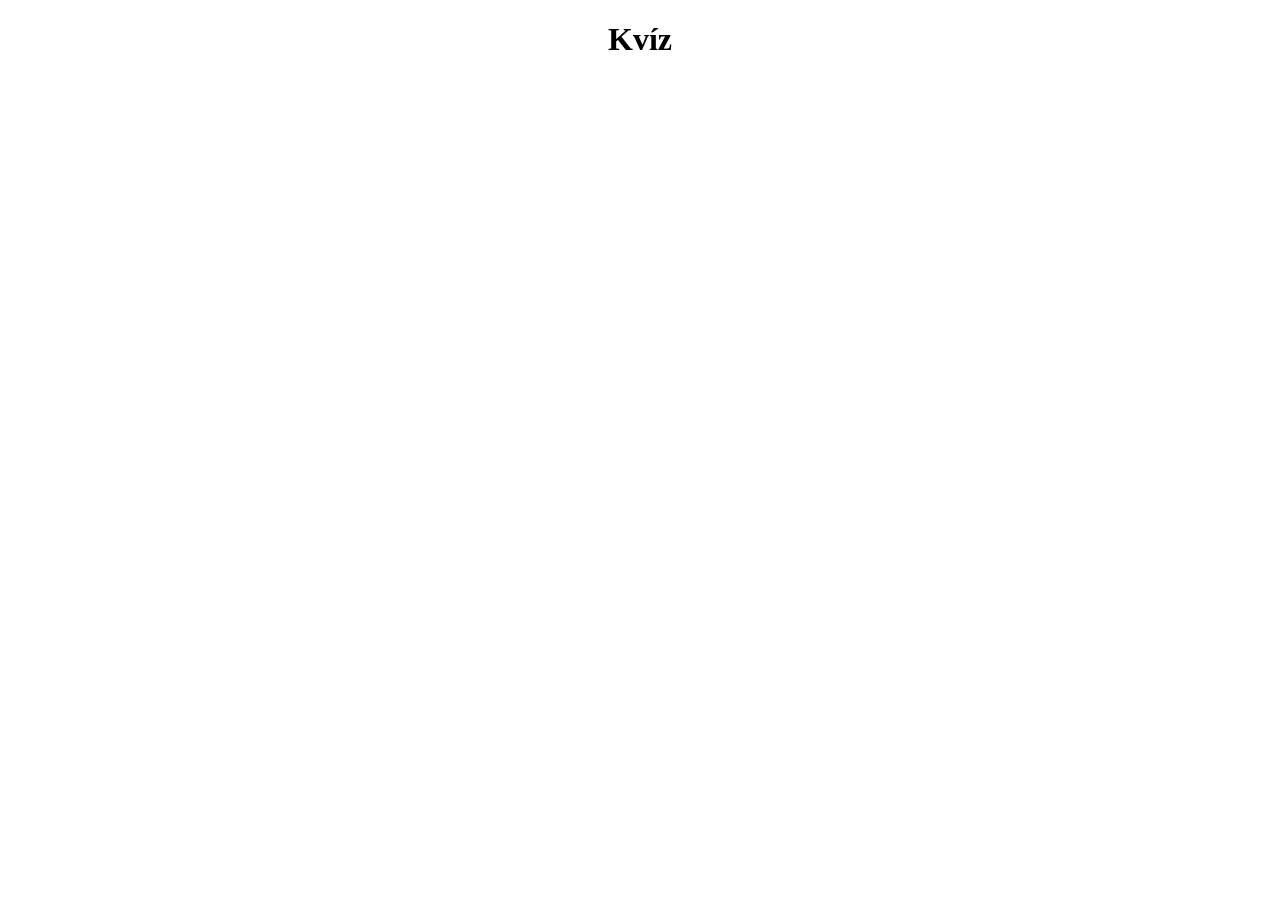
==== index.html @ 6a438671 "index" ====
<!DOCTYPE html>
<html lang="hu">
<head>
    <meta charset="UTF-8">
    <meta name="viewport" content="width=device-width, initial-scale=1.0">
    <link rel="stylesheet" href="index.css">
    <title>Kvíz</title>
</head>
<body>

    <h1>Kvíz</h1>
    


    <script src="kviz.js"></script>
</body>
</html>
---- index.css ----
h1{
    text-align: center;
    
}
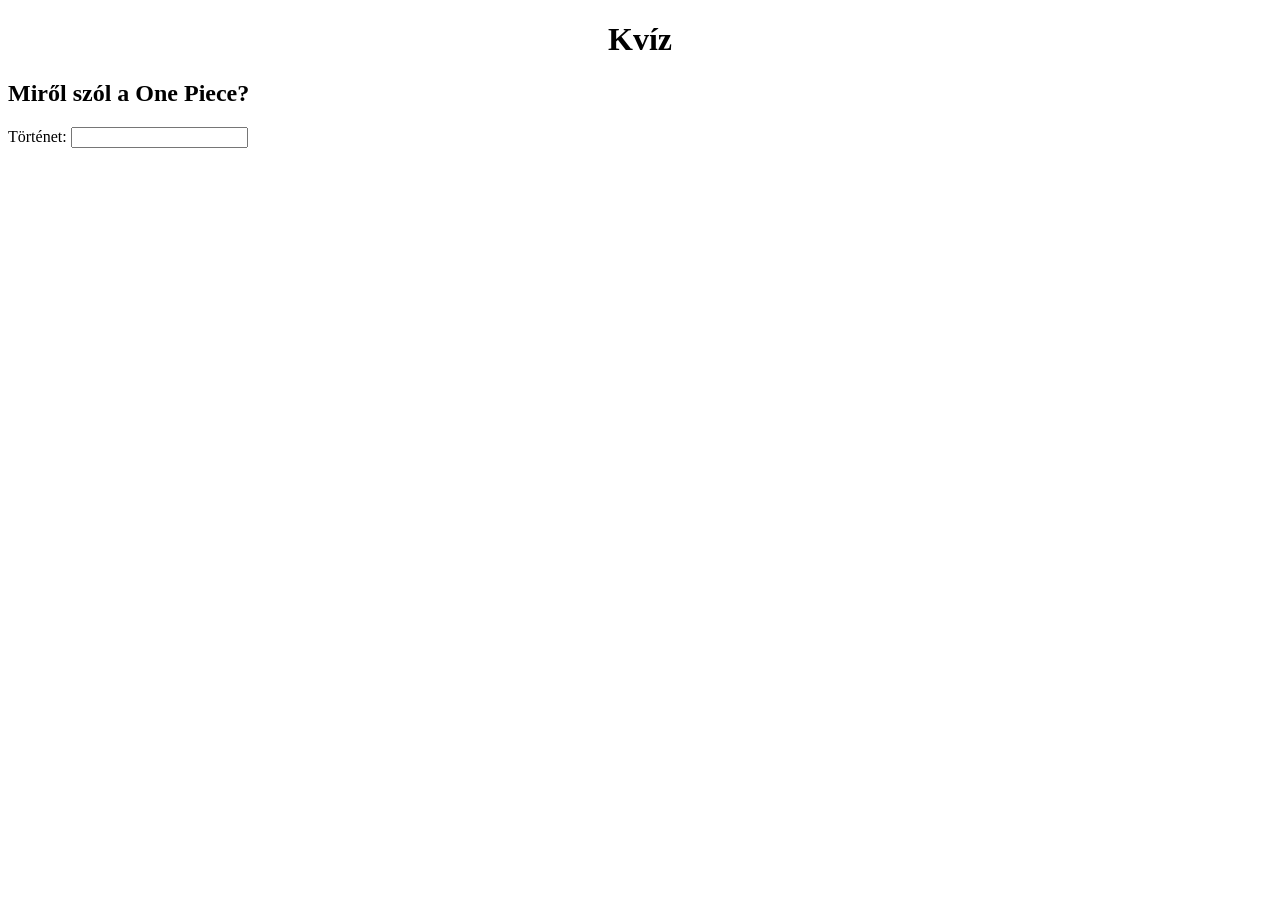
==== commit 56bb040d: "Update index.html" ====
--- a/index.html
+++ b/index.html
@@ -10,7 +10,12 @@
 
     <h1>Kvíz</h1>
     
+    <h2>Miről szól a One Piece?</h2>
+    <label for="tortenet">Történet: </label>
+    <input type="text" id="tortenet" name="tortenet">
 
+
+    <h2></h2>
 
     <script src="kviz.js"></script>
 </body>
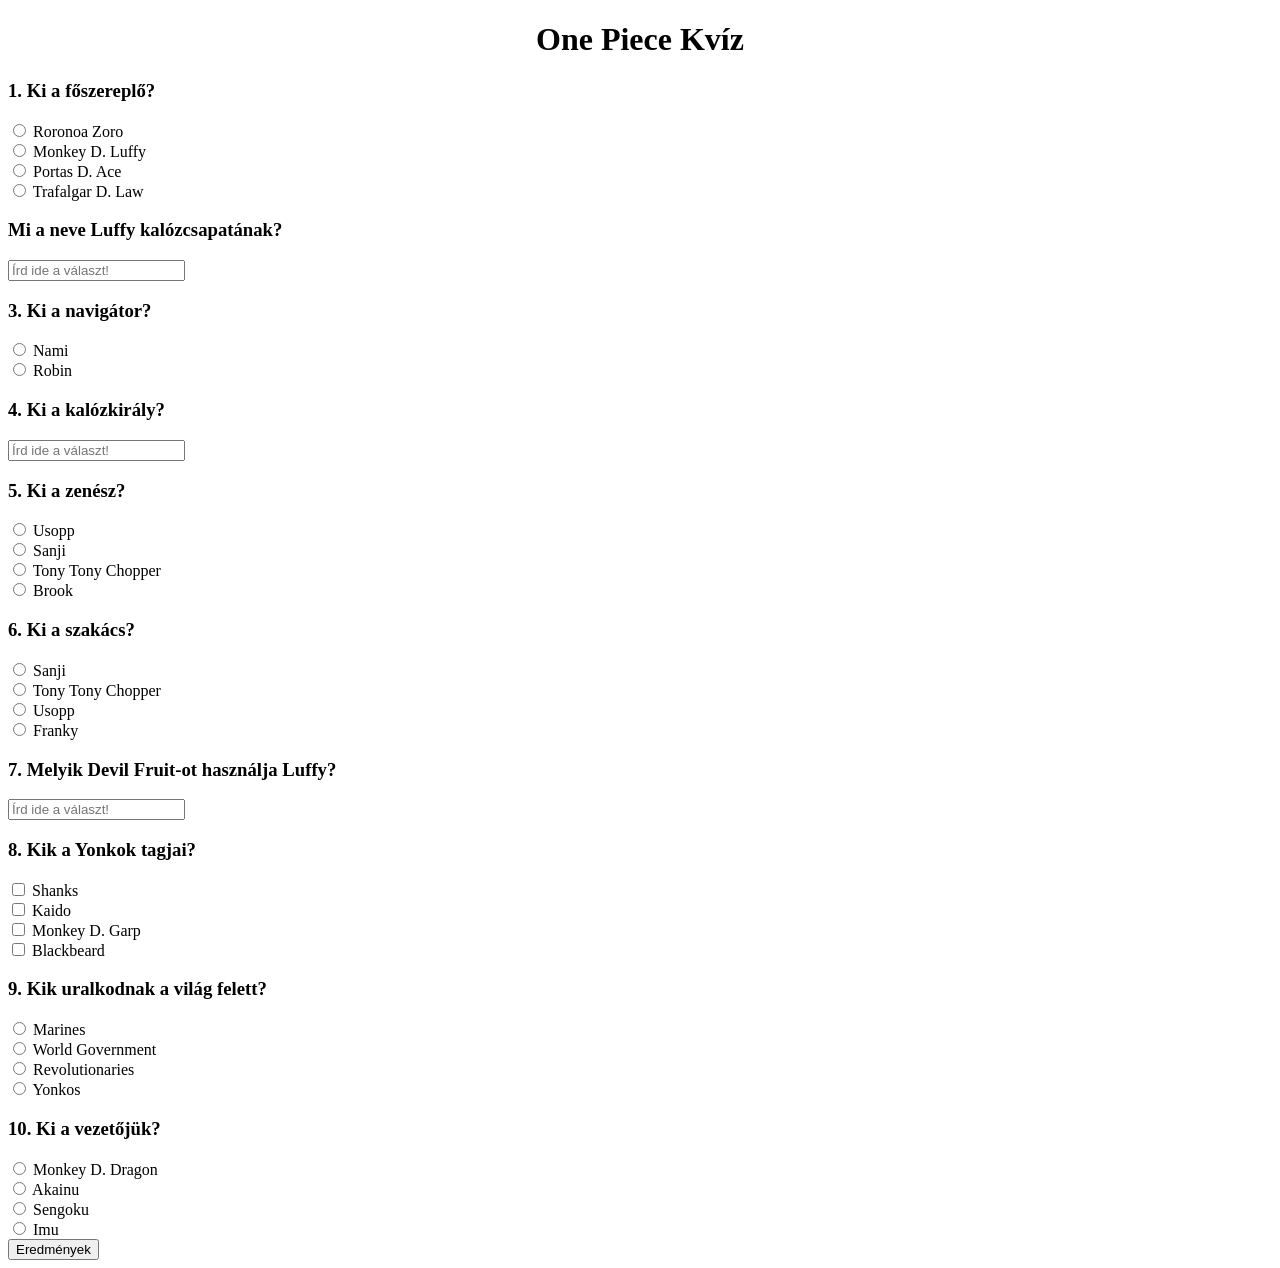
==== commit 274aabb5: "i" ====
--- a/index.html
+++ b/index.html
@@ -4,18 +4,74 @@
     <meta charset="UTF-8">
     <meta name="viewport" content="width=device-width, initial-scale=1.0">
     <link rel="stylesheet" href="index.css">
-    <title>Kvíz</title>
+    <title>One Piece Kvíz</title>
 </head>
 <body>
 
-    <h1>Kvíz</h1>
+    <h1>One Piece Kvíz</h1>
+
+    <form id="quizform">
     
-    <h2>Miről szól a One Piece?</h2>
-    <label for="tortenet">Történet: </label>
-    <input type="text" id="tortenet" name="tortenet">
+    <h3>1. Ki a főszereplő?</h3>
+    <input type="radio" name="elso" value="zoro"> Roronoa Zoro <br>
+    <input type="radio" name="elso" value="luffy"> Monkey D. Luffy <br>
+    <input type="radio" name="elso" value="ace"> Portas D. Ace <br>
+    <input type="radio" name="elso" value="law"> Trafalgar D. Law <br>
+    <div id="visszajelzes1"></div>
 
+    <h3>Mi a neve Luffy kalózcsapatának?</h3>
+    <input type="text" id="kalozcsapat" name="masodik" placeholder="Írd ide a választ!">
+    <div id="visszajelzes2"></div>
 
-    <h2></h2>
+    <h3>3. Ki a navigátor?</h3>
+    <input type="radio" name="q3" value="nami"> Nami<br>
+    <input type="radio" name="q3" value="robin"> Robin<br>
+    <div id="visszajelzes3"></div>
+
+    <h3>4. Ki a kalózkirály?</h3>
+    <input type="text" id="kalozkiraly" name="negyedik" placeholder="Írd ide a választ!">
+    <div id="visszajelzes4"></div>
+
+    <h3>5. Ki a zenész?</h3>
+    <input type="radio" name="ötödik" value="usopp"> Usopp <br>
+    <input type="radio" name="ötödik" value="sanji"> Sanji <br>
+    <input type="radio" name="ötödik" value="chopper"> Tony Tony Chopper <br>
+    <input type="radio" name="ötödik" value="brook"> Brook <br>
+    <div id="visszajelzes5"></div>
+
+    <h3>6. Ki a szakács?</h3>
+    <input type="radio" name="hatodik" value="sanji"> Sanji <br>
+    <input type="radio" name="hatodik" value="chopper"> Tony Tony Chopper <br>
+    <input type="radio" name="hatodik" value="usopp"> Usopp <br>
+    <input type="radio" name="hatodik" value="franky"> Franky <br>
+    <div id="visszajelzes6"></div>
+
+    <h3>7. Melyik Devil Fruit-ot használja Luffy?</h3>
+    <input type="text" id="devilfruit" name="hetedik" placeholder="Írd ide a választ!">
+    <div id="visszajelzes7"></div>
+
+    <h3>8. Kik a Yonkok tagjai?</h3>
+    <input type="checkbox" name="nyolcadik" value="shanks"> Shanks <br>
+    <input type="checkbox" name="nyolcadik" value="kaido"> Kaido <br>
+    <input type="checkbox" name="nyolcadik" value="garp"> Monkey D. Garp <br>
+    <input type="checkbox" name="nyolcadik" value="blackbeard"> Blackbeard <br>
+    <div id="visszajelzes8"></div>
+
+    <h3>9. Kik uralkodnak a világ felett?</h3>
+    <input type="radio" name="kilencedik" value="marines"> Marines <br>
+    <input type="radio" name="kilencedik" value="worldgovernment"> World Government <br>
+    <input type="radio" name="kilencedik" value="revolutionaries"> Revolutionaries <br>
+    <input type="radio" name="kilencedik" value="yonko"> Yonkos <br>
+    <div id="visszajelzes9"></div>
+
+    <h3>10. Ki a vezetőjük?</h3>
+    <input type="radio" name="tizedik" value="dragon"> Monkey D. Dragon <br>
+    <input type="radio" name="tizedik" value="akainu"> Akainu <br>
+    <input type="radio" name="tizedik" value="sengoku"> Sengoku <br>
+    <input type="radio" name="tizedik" value="imu"> Imu <br>
+    <div id="visszajelzes10"></div>
+
+    <button type="button" onclick="checkQuiz()">Eredmények</button>
 
     <script src="kviz.js"></script>
 </body>
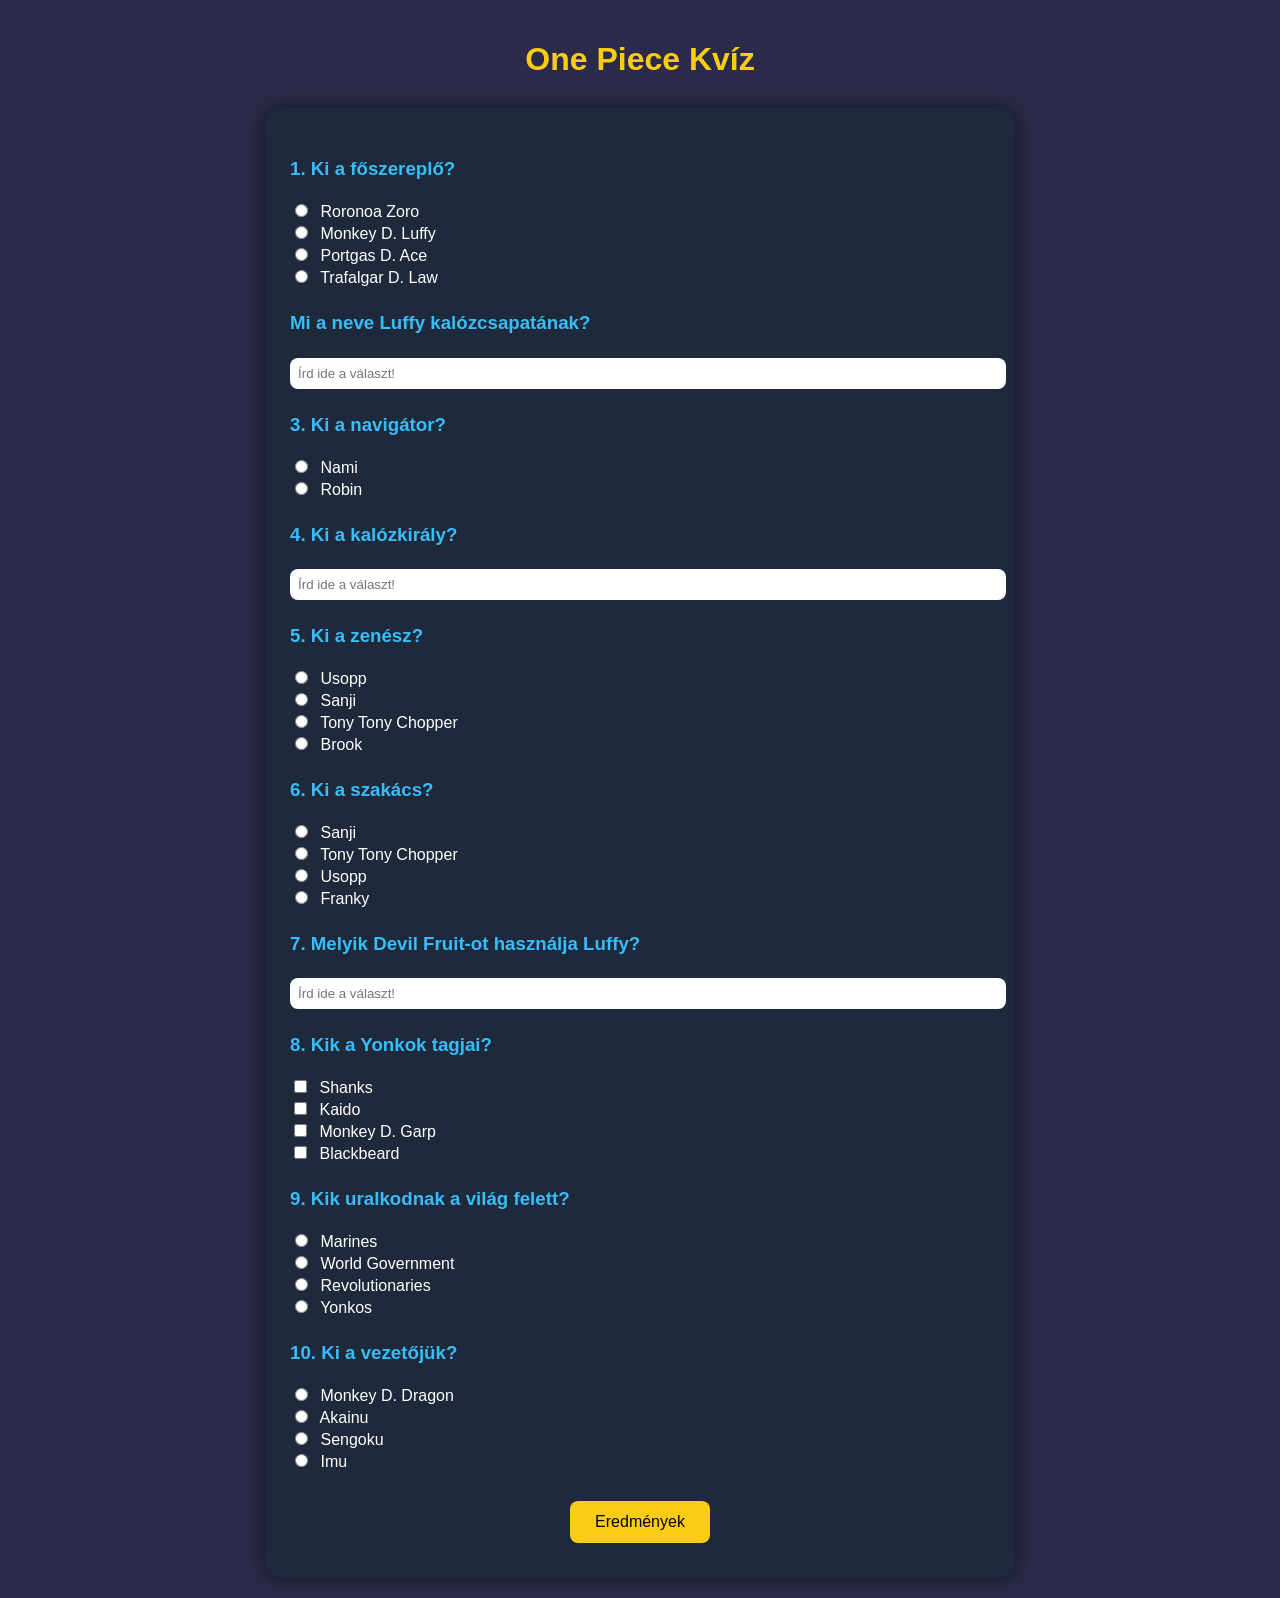
==== commit 302c5cb9: "i" ====
--- a/index.html
+++ b/index.html
@@ -13,10 +13,14 @@
     <form id="quizform">
     
     <h3>1. Ki a főszereplő?</h3>
-    <input type="radio" name="elso" value="zoro"> Roronoa Zoro <br>
-    <input type="radio" name="elso" value="luffy"> Monkey D. Luffy <br>
-    <input type="radio" name="elso" value="ace"> Portas D. Ace <br>
-    <input type="radio" name="elso" value="law"> Trafalgar D. Law <br>
+    <input type="radio" id="zoro" name="elso" value="zoro">
+    <label for="zoro">Roronoa Zoro</label> <br>
+    <input type="radio"id="luffy" name="elso" value="luffy">
+    <label for="luffy">Monkey D. Luffy</label> <br>
+    <input type="radio" id="ace" name="elso" value="ace">
+    <label for="ace">Portgas D. Ace</label> <br>
+    <input type="radio" id="law" name="elso" value="law">
+    <label for="law">Trafalgar D. Law</label> <br>
     <div id="visszajelzes1"></div>
 
     <h3>Mi a neve Luffy kalózcsapatának?</h3>
@@ -24,8 +28,10 @@
     <div id="visszajelzes2"></div>
 
     <h3>3. Ki a navigátor?</h3>
-    <input type="radio" name="q3" value="nami"> Nami<br>
-    <input type="radio" name="q3" value="robin"> Robin<br>
+    <input type="radio" id="nami" name="q3" value="nami">
+    <label for="nami">Nami</label> <br>
+    <input type="radio" id="robin" name="q3" value="robin">
+    <label for="robin">Robin</label> <br>
     <div id="visszajelzes3"></div>
 
     <h3>4. Ki a kalózkirály?</h3>
@@ -33,17 +39,25 @@
     <div id="visszajelzes4"></div>
 
     <h3>5. Ki a zenész?</h3>
-    <input type="radio" name="ötödik" value="usopp"> Usopp <br>
-    <input type="radio" name="ötödik" value="sanji"> Sanji <br>
-    <input type="radio" name="ötödik" value="chopper"> Tony Tony Chopper <br>
-    <input type="radio" name="ötödik" value="brook"> Brook <br>
+    <input type="radio" id="usopp" name="ötödik" value="usopp">
+    <label for="usopp">Usopp</label> <br>
+    <input type="radio" id="sanji" name="ötödik" value="sanji">
+    <label for="sanji">Sanji</label> <br>
+    <input type="radio" id="chopper" name="ötödik" value="chopper">
+    <label for="chopper">Tony Tony Chopper</label> <br>
+    <input type="radio" id="brook" name="ötödik" value="brook">
+    <label for="brook">Brook</label> <br>
     <div id="visszajelzes5"></div>
 
     <h3>6. Ki a szakács?</h3>
-    <input type="radio" name="hatodik" value="sanji"> Sanji <br>
-    <input type="radio" name="hatodik" value="chopper"> Tony Tony Chopper <br>
-    <input type="radio" name="hatodik" value="usopp"> Usopp <br>
-    <input type="radio" name="hatodik" value="franky"> Franky <br>
+    <input type="radio" id="sanji2" name="hatodik" value="sanji">
+    <label for="sanji2">Sanji</label> <br>
+    <input type="radio" id="chopper2" name="hatodik" value="chopper">
+    <label for="chopper2">Tony Tony Chopper</label> <br>
+    <input type="radio" id="usopp2" name="hatodik" value="usopp">
+    <label for="usopp2">Usopp</label> <br>
+    <input type="radio" id="franky2" name="hatodik" value="franky">
+    <label for="franky2">Franky</label> <br>
     <div id="visszajelzes6"></div>
 
     <h3>7. Melyik Devil Fruit-ot használja Luffy?</h3>
@@ -51,24 +65,36 @@
     <div id="visszajelzes7"></div>
 
     <h3>8. Kik a Yonkok tagjai?</h3>
-    <input type="checkbox" name="nyolcadik" value="shanks"> Shanks <br>
-    <input type="checkbox" name="nyolcadik" value="kaido"> Kaido <br>
-    <input type="checkbox" name="nyolcadik" value="garp"> Monkey D. Garp <br>
-    <input type="checkbox" name="nyolcadik" value="blackbeard"> Blackbeard <br>
+    <input type="checkbox" id="shanks" name="nyolcadik" value="shanks">
+    <label for="shanks">Shanks</label> <br>
+    <input type="checkbox" id="kaido" name="nyolcadik" value="kaido">
+    <label for="kaido">Kaido</label> <br>
+    <input type="checkbox" id="garp" name="nyolcadik" value="garp">
+    <label for="garp">Monkey D. Garp</label> <br>
+    <input type="checkbox" id="blackbeard" name="nyolcadik" value="blackbeard">
+    <label for="blackbeard">Blackbeard</label> <br>
     <div id="visszajelzes8"></div>
 
     <h3>9. Kik uralkodnak a világ felett?</h3>
-    <input type="radio" name="kilencedik" value="marines"> Marines <br>
-    <input type="radio" name="kilencedik" value="worldgovernment"> World Government <br>
-    <input type="radio" name="kilencedik" value="revolutionaries"> Revolutionaries <br>
-    <input type="radio" name="kilencedik" value="yonko"> Yonkos <br>
+    <input type="radio" id="marines" name="kilencedik" value="marines">
+    <label for="marines">Marines</label> <br>
+    <input type="radio" id="worldgovernment" name="kilencedik" value="worldgovernment">
+    <label for="worldgovernment">World Government</label> <br>
+    <input type="radio" id="revolutionaries" name="kilencedik" value="revolutionaries">
+    <label for="revolutionaries">Revolutionaries</label> <br>
+    <input type="radio" id="yonko" name="kilencedik" value="yonko">
+    <label for="yonko">Yonkos</label> <br>
     <div id="visszajelzes9"></div>
 
     <h3>10. Ki a vezetőjük?</h3>
-    <input type="radio" name="tizedik" value="dragon"> Monkey D. Dragon <br>
-    <input type="radio" name="tizedik" value="akainu"> Akainu <br>
-    <input type="radio" name="tizedik" value="sengoku"> Sengoku <br>
-    <input type="radio" name="tizedik" value="imu"> Imu <br>
+    <input type="radio" id="dragon" name="tizedik" value="dragon">
+    <label for="dragon">Monkey D. Dragon</label> <br>
+    <input type="radio" id="akainu" name="tizedik" value="akainu">
+    <label for="akainu">Akainu</label> <br>
+    <input type="radio" id="sengoku" name="tizedik" value="sengoku">
+    <label for="sengoku">Sengoku</label> <br>
+    <input type="radio" id="imu" name="tizedik" value="imu">
+    <label for="imu">Imu</label> <br>
     <div id="visszajelzes10"></div>
 
     <button type="button" onclick="checkQuiz()">Eredmények</button>
--- a/index.css
+++ b/index.css
@@ -1,4 +1,76 @@
+body{
+    font-family: Arial, Sans-serif;
+    background:linear-gradient(135deg, 0f172a, #1e293b);
+    color: white;
+    margin: 0;
+    padding: 20px;
+    background-color: #2B2A4A;
+}
+
+
+
+
+
 h1{
     text-align: center;
-    
-}+    color: #facc15;
+    margin-bottom: 30px;
+}
+
+form{
+    max-width: 700px;
+    margin: auto;
+    background: #1e293b;
+    padding: 25px;
+    border-radius: 15px;
+    box-shadow: 0 0px 20px rgba(0,0,0,0.5);
+}
+
+h3{
+    color: #38bdf8;
+    margin-top: 25px;
+}
+
+input[type="text"]{
+    width: 100%;
+    padding: 8px;
+    margin-top: 5px;
+    border-radius: 8px;
+    border: none;
+    outline: none;
+}
+
+input[type="radio"], input[type="checkbox"]{
+    margin-right: 8px;
+    margin-top: 5px;
+}
+
+button{
+    display: block;
+    margin: 30px auto 10px;
+    padding: 12px 25px;
+    background-color: #facc15;
+    color: black;
+    border: none;
+    border-radius: 8px;
+    font-size: 16px;
+    cursor: pointer;
+    transition: 0.3s;
+}
+
+button:hover{
+    background-color: #fde047;
+    transform: scale(1.05);
+}
+
+[id^="visszajelzes"]{
+    margin-top: 5px;
+    font-weight: bold;
+}
+
+#eredmeny{
+    text-align: center;
+    font-size: 22px;
+    margin-top: 20px;
+    color: #4ade80;
+}
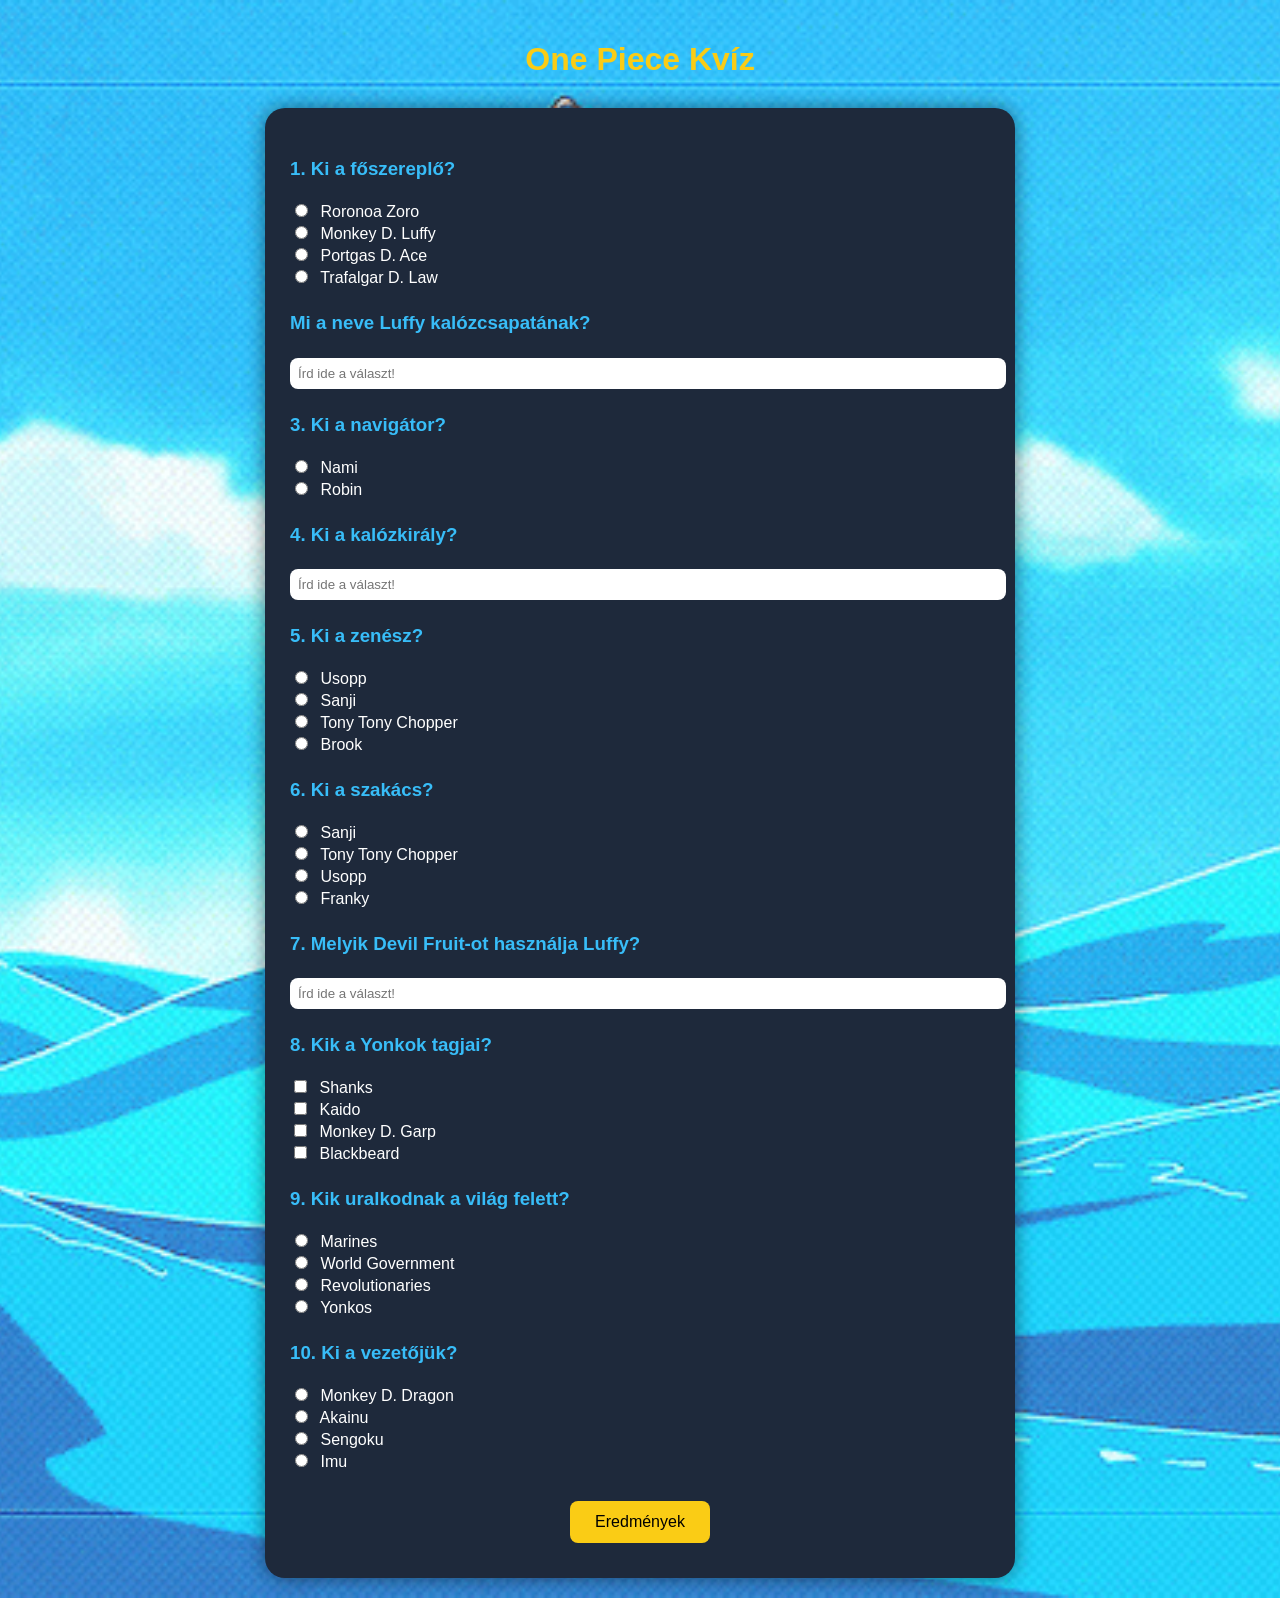
==== commit fa3a3104: "i" ====
--- a/index.html
+++ b/index.html
@@ -15,10 +15,13 @@
     <h3>1. Ki a főszereplő?</h3>
     <input type="radio" id="zoro" name="elso" value="zoro">
     <label for="zoro">Roronoa Zoro</label> <br>
+
     <input type="radio"id="luffy" name="elso" value="luffy">
     <label for="luffy">Monkey D. Luffy</label> <br>
+
     <input type="radio" id="ace" name="elso" value="ace">
     <label for="ace">Portgas D. Ace</label> <br>
+
     <input type="radio" id="law" name="elso" value="law">
     <label for="law">Trafalgar D. Law</label> <br>
     <div id="visszajelzes1"></div>
@@ -30,6 +33,7 @@
     <h3>3. Ki a navigátor?</h3>
     <input type="radio" id="nami" name="q3" value="nami">
     <label for="nami">Nami</label> <br>
+
     <input type="radio" id="robin" name="q3" value="robin">
     <label for="robin">Robin</label> <br>
     <div id="visszajelzes3"></div>
@@ -41,10 +45,13 @@
     <h3>5. Ki a zenész?</h3>
     <input type="radio" id="usopp" name="ötödik" value="usopp">
     <label for="usopp">Usopp</label> <br>
+
     <input type="radio" id="sanji" name="ötödik" value="sanji">
     <label for="sanji">Sanji</label> <br>
+    
     <input type="radio" id="chopper" name="ötödik" value="chopper">
     <label for="chopper">Tony Tony Chopper</label> <br>
+
     <input type="radio" id="brook" name="ötödik" value="brook">
     <label for="brook">Brook</label> <br>
     <div id="visszajelzes5"></div>
@@ -52,10 +59,13 @@
     <h3>6. Ki a szakács?</h3>
     <input type="radio" id="sanji2" name="hatodik" value="sanji">
     <label for="sanji2">Sanji</label> <br>
+
     <input type="radio" id="chopper2" name="hatodik" value="chopper">
     <label for="chopper2">Tony Tony Chopper</label> <br>
+
     <input type="radio" id="usopp2" name="hatodik" value="usopp">
     <label for="usopp2">Usopp</label> <br>
+
     <input type="radio" id="franky2" name="hatodik" value="franky">
     <label for="franky2">Franky</label> <br>
     <div id="visszajelzes6"></div>
@@ -67,10 +77,13 @@
     <h3>8. Kik a Yonkok tagjai?</h3>
     <input type="checkbox" id="shanks" name="nyolcadik" value="shanks">
     <label for="shanks">Shanks</label> <br>
+
     <input type="checkbox" id="kaido" name="nyolcadik" value="kaido">
     <label for="kaido">Kaido</label> <br>
+    
     <input type="checkbox" id="garp" name="nyolcadik" value="garp">
     <label for="garp">Monkey D. Garp</label> <br>
+
     <input type="checkbox" id="blackbeard" name="nyolcadik" value="blackbeard">
     <label for="blackbeard">Blackbeard</label> <br>
     <div id="visszajelzes8"></div>
@@ -78,10 +91,13 @@
     <h3>9. Kik uralkodnak a világ felett?</h3>
     <input type="radio" id="marines" name="kilencedik" value="marines">
     <label for="marines">Marines</label> <br>
+
     <input type="radio" id="worldgovernment" name="kilencedik" value="worldgovernment">
     <label for="worldgovernment">World Government</label> <br>
+
     <input type="radio" id="revolutionaries" name="kilencedik" value="revolutionaries">
     <label for="revolutionaries">Revolutionaries</label> <br>
+
     <input type="radio" id="yonko" name="kilencedik" value="yonko">
     <label for="yonko">Yonkos</label> <br>
     <div id="visszajelzes9"></div>
@@ -89,10 +105,13 @@
     <h3>10. Ki a vezetőjük?</h3>
     <input type="radio" id="dragon" name="tizedik" value="dragon">
     <label for="dragon">Monkey D. Dragon</label> <br>
+
     <input type="radio" id="akainu" name="tizedik" value="akainu">
     <label for="akainu">Akainu</label> <br>
+
     <input type="radio" id="sengoku" name="tizedik" value="sengoku">
     <label for="sengoku">Sengoku</label> <br>
+    
     <input type="radio" id="imu" name="tizedik" value="imu">
     <label for="imu">Imu</label> <br>
     <div id="visszajelzes10"></div>
--- a/index.css
+++ b/index.css
@@ -4,12 +4,11 @@
     color: white;
     margin: 0;
     padding: 20px;
-    background-color: #2B2A4A;
+    background-image: url(sunny.gif);
+    background-size: cover;
+    background-repeat: no-repeat;
+    background-position: center;
 }
-
-
-
-
 
 h1{
     text-align: center;
@@ -22,7 +21,7 @@
     margin: auto;
     background: #1e293b;
     padding: 25px;
-    border-radius: 15px;
+    border-radius: 20px;
     box-shadow: 0 0px 20px rgba(0,0,0,0.5);
 }
 
@@ -70,7 +69,7 @@
 
 #eredmeny{
     text-align: center;
-    font-size: 22px;
-    margin-top: 20px;
+    font-size: 30px;
+    margin-top: 25px;
     color: #4ade80;
 }
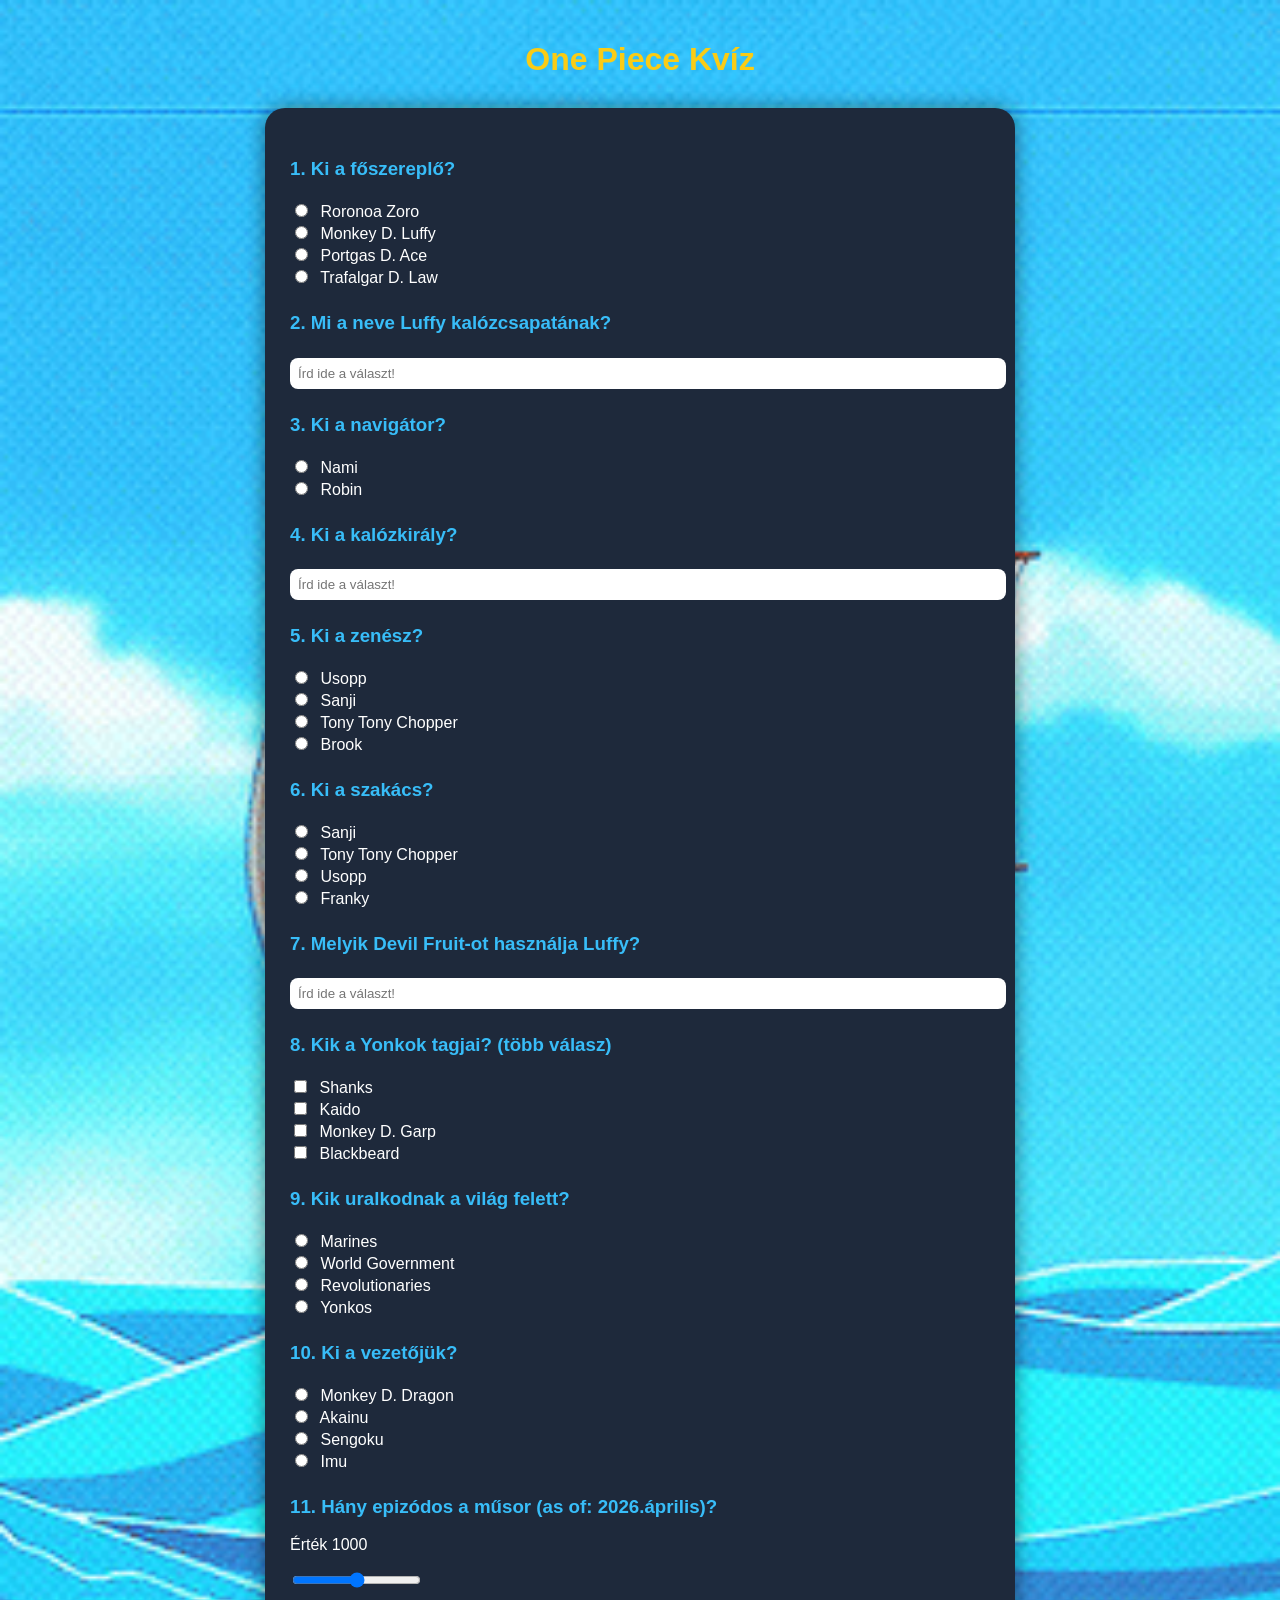
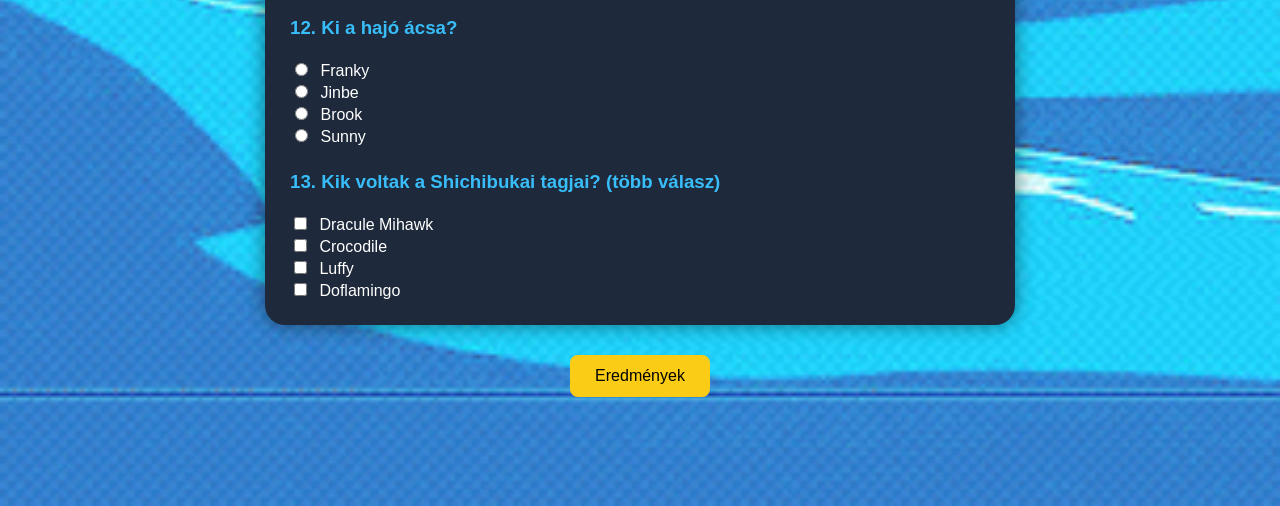
==== commit d1b88c4c: "jónapot tanár úr!" ====
--- a/index.html
+++ b/index.html
@@ -10,114 +10,145 @@
 
     <h1>One Piece Kvíz</h1>
 
-    <form id="quizform">
+    <form id="quizform"> 
     
     <h3>1. Ki a főszereplő?</h3>
-    <input type="radio" id="zoro" name="elso" value="zoro">
-    <label for="zoro">Roronoa Zoro</label> <br>
+            <input type="radio" id="zoro" name="elso" value="zoro">
+            <label for="zoro">Roronoa Zoro</label> <br>
 
-    <input type="radio"id="luffy" name="elso" value="luffy">
-    <label for="luffy">Monkey D. Luffy</label> <br>
+            <input type="radio"id="luffy" name="elso" value="luffy">
+            <label for="luffy">Monkey D. Luffy</label> <br>
 
-    <input type="radio" id="ace" name="elso" value="ace">
-    <label for="ace">Portgas D. Ace</label> <br>
+            <input type="radio" id="ace" name="elso" value="ace">
+            <label for="ace">Portgas D. Ace</label> <br>
 
-    <input type="radio" id="law" name="elso" value="law">
-    <label for="law">Trafalgar D. Law</label> <br>
-    <div id="visszajelzes1"></div>
+            <input type="radio" id="law" name="elso" value="law">
+            <label for="law">Trafalgar D. Law</label> <br>
+            <div id="visszajelzes1"></div>
 
-    <h3>Mi a neve Luffy kalózcsapatának?</h3>
-    <input type="text" id="kalozcsapat" name="masodik" placeholder="Írd ide a választ!">
-    <div id="visszajelzes2"></div>
+    <h3>2. Mi a neve Luffy kalózcsapatának?</h3>
+            <input type="text" id="kalozcsapat" name="masodik" placeholder="Írd ide a választ!">
+            <div id="visszajelzes2"></div>
 
     <h3>3. Ki a navigátor?</h3>
-    <input type="radio" id="nami" name="q3" value="nami">
-    <label for="nami">Nami</label> <br>
+            <input type="radio" id="nami" name="q3" value="nami">
+            <label for="nami">Nami</label> <br>
 
-    <input type="radio" id="robin" name="q3" value="robin">
-    <label for="robin">Robin</label> <br>
-    <div id="visszajelzes3"></div>
+            <input type="radio" id="robin" name="q3" value="robin">
+            <label for="robin">Robin</label> <br>
+            <div id="visszajelzes3"></div>
 
     <h3>4. Ki a kalózkirály?</h3>
-    <input type="text" id="kalozkiraly" name="negyedik" placeholder="Írd ide a választ!">
-    <div id="visszajelzes4"></div>
+            <input type="text" id="kalozkiraly" name="negyedik" placeholder="Írd ide a választ!">
+            <div id="visszajelzes4"></div>
 
     <h3>5. Ki a zenész?</h3>
-    <input type="radio" id="usopp" name="ötödik" value="usopp">
-    <label for="usopp">Usopp</label> <br>
+            <input type="radio" id="usopp" name="ötödik" value="usopp">
+            <label for="usopp">Usopp</label> <br>
 
-    <input type="radio" id="sanji" name="ötödik" value="sanji">
-    <label for="sanji">Sanji</label> <br>
-    
-    <input type="radio" id="chopper" name="ötödik" value="chopper">
-    <label for="chopper">Tony Tony Chopper</label> <br>
+            <input type="radio" id="sanji" name="ötödik" value="sanji">
+            <label for="sanji">Sanji</label> <br>
+            
+            <input type="radio" id="chopper" name="ötödik" value="chopper">
+            <label for="chopper">Tony Tony Chopper</label> <br>
 
-    <input type="radio" id="brook" name="ötödik" value="brook">
-    <label for="brook">Brook</label> <br>
-    <div id="visszajelzes5"></div>
+            <input type="radio" id="brook" name="ötödik" value="brook">
+            <label for="brook">Brook</label> <br>
+            <div id="visszajelzes5"></div>
 
     <h3>6. Ki a szakács?</h3>
-    <input type="radio" id="sanji2" name="hatodik" value="sanji">
-    <label for="sanji2">Sanji</label> <br>
+            <input type="radio" id="sanji2" name="hatodik" value="sanji">
+            <label for="sanji2">Sanji</label> <br>
 
-    <input type="radio" id="chopper2" name="hatodik" value="chopper">
-    <label for="chopper2">Tony Tony Chopper</label> <br>
+            <input type="radio" id="chopper2" name="hatodik" value="chopper">
+            <label for="chopper2">Tony Tony Chopper</label> <br>
 
-    <input type="radio" id="usopp2" name="hatodik" value="usopp">
-    <label for="usopp2">Usopp</label> <br>
+            <input type="radio" id="usopp2" name="hatodik" value="usopp">
+            <label for="usopp2">Usopp</label> <br>
 
-    <input type="radio" id="franky2" name="hatodik" value="franky">
-    <label for="franky2">Franky</label> <br>
-    <div id="visszajelzes6"></div>
+            <input type="radio" id="franky2" name="hatodik" value="franky">
+            <label for="franky2">Franky</label> <br>
+            <div id="visszajelzes6"></div>
 
     <h3>7. Melyik Devil Fruit-ot használja Luffy?</h3>
-    <input type="text" id="devilfruit" name="hetedik" placeholder="Írd ide a választ!">
-    <div id="visszajelzes7"></div>
+            <input type="text" id="devilfruit" name="hetedik" placeholder="Írd ide a választ!">
+            <div id="visszajelzes7"></div>
 
-    <h3>8. Kik a Yonkok tagjai?</h3>
-    <input type="checkbox" id="shanks" name="nyolcadik" value="shanks">
-    <label for="shanks">Shanks</label> <br>
+    <h3>8. Kik a Yonkok tagjai? (több válasz)</h3>
+            <input type="checkbox" id="shanks" name="nyolcadik" value="shanks">
+            <label for="shanks">Shanks</label> <br>
 
-    <input type="checkbox" id="kaido" name="nyolcadik" value="kaido">
-    <label for="kaido">Kaido</label> <br>
-    
-    <input type="checkbox" id="garp" name="nyolcadik" value="garp">
-    <label for="garp">Monkey D. Garp</label> <br>
+            <input type="checkbox" id="kaido" name="nyolcadik" value="kaido">
+            <label for="kaido">Kaido</label> <br>
+            
+            <input type="checkbox" id="garp" name="nyolcadik" value="garp">
+            <label for="garp">Monkey D. Garp</label> <br>
 
-    <input type="checkbox" id="blackbeard" name="nyolcadik" value="blackbeard">
-    <label for="blackbeard">Blackbeard</label> <br>
-    <div id="visszajelzes8"></div>
+            <input type="checkbox" id="blackbeard" name="nyolcadik" value="blackbeard">
+            <label for="blackbeard">Blackbeard</label> <br>
+            <div id="visszajelzes8"></div>
 
     <h3>9. Kik uralkodnak a világ felett?</h3>
-    <input type="radio" id="marines" name="kilencedik" value="marines">
-    <label for="marines">Marines</label> <br>
+            <input type="radio" id="marines" name="kilencedik" value="marines">
+            <label for="marines">Marines</label> <br>
 
-    <input type="radio" id="worldgovernment" name="kilencedik" value="worldgovernment">
-    <label for="worldgovernment">World Government</label> <br>
+            <input type="radio" id="worldgovernment" name="kilencedik" value="worldgovernment">
+            <label for="worldgovernment">World Government</label> <br>
 
-    <input type="radio" id="revolutionaries" name="kilencedik" value="revolutionaries">
-    <label for="revolutionaries">Revolutionaries</label> <br>
+            <input type="radio" id="revolutionaries" name="kilencedik" value="revolutionaries">
+            <label for="revolutionaries">Revolutionaries</label> <br>
 
-    <input type="radio" id="yonko" name="kilencedik" value="yonko">
-    <label for="yonko">Yonkos</label> <br>
-    <div id="visszajelzes9"></div>
+            <input type="radio" id="yonko" name="kilencedik" value="yonko">
+            <label for="yonko">Yonkos</label> <br>
+            <div id="visszajelzes9"></div>
 
     <h3>10. Ki a vezetőjük?</h3>
-    <input type="radio" id="dragon" name="tizedik" value="dragon">
-    <label for="dragon">Monkey D. Dragon</label> <br>
+            <input type="radio" id="dragon" name="tizedik" value="dragon">
+            <label for="dragon">Monkey D. Dragon</label> <br>
 
-    <input type="radio" id="akainu" name="tizedik" value="akainu">
-    <label for="akainu">Akainu</label> <br>
+            <input type="radio" id="akainu" name="tizedik" value="akainu">
+            <label for="akainu">Akainu</label> <br>
 
-    <input type="radio" id="sengoku" name="tizedik" value="sengoku">
-    <label for="sengoku">Sengoku</label> <br>
-    
-    <input type="radio" id="imu" name="tizedik" value="imu">
-    <label for="imu">Imu</label> <br>
-    <div id="visszajelzes10"></div>
+            <input type="radio" id="sengoku" name="tizedik" value="sengoku">
+            <label for="sengoku">Sengoku</label> <br>
+            
+            <input type="radio" id="imu" name="tizedik" value="imu">
+            <label for="imu">Imu</label> <br>
+            <div id="visszajelzes10"></div>
+    <h3>11. Hány epizódos a műsor (as of: 2026.április)?</h3>
+            <p>Érték <output id="value">0</output></p>
+            <input type="range" id="epizodok" name="tizenegy" min="0" max="2000">
+    <h3>12. Ki a hajó ácsa?</h3>
+            <input type="radio" id="franky" name="tizenkettedik" value="franky">
+            <label for="franky">Franky</label> <br>
 
+            <input type="radio" id="jinbe" name="tizenkettedik" value="jinbe">
+            <label for="jinbe">Jinbe</label> <br>
+
+            <input type="radio" id="brook2" name="tizenkettedik" value="brook">
+            <label for="brook2">Brook</label> <br>
+
+            <input type="radio" id="sunny" name="tizenkettedik" value="sunny">
+            <label for="sunny">Sunny</label> <br>
+
+    <h3>13. Kik voltak a Shichibukai tagjai? (több válasz)</h3>
+            <input type="checkbox" id="mihawk" name="tizenharmadik" value="mihawk">
+            <label for="mihawk">Dracule Mihawk</label> <br>
+
+            <input type="checkbox" id="crocodile" name="tizenharmadik" value="crocodile">
+            <label for="crocodile">Crocodile</label> <br>
+
+            <input type="checkbox" id="luffy2" name="tizenharmadik" value="luffy">
+            <label for="luffy2">Luffy</label> <br>
+
+            <input type="checkbox" id="doflamingo" name="tizenharmadik" value="doflamingo">
+            <label for="doflamingo">Doflamingo</label> <br>
+
+    </form>
     <button type="button" onclick="checkQuiz()">Eredmények</button>
+    <h2><p id="eredmeny">/13</p></h2>
 
     <script src="kviz.js"></script>
+    
 </body>
 </html>
--- a/index.css
+++ b/index.css
@@ -72,4 +72,7 @@
     font-size: 30px;
     margin-top: 25px;
     color: #4ade80;
+    opacity: 0;
+    display: block;
+    user-select: none;
 }
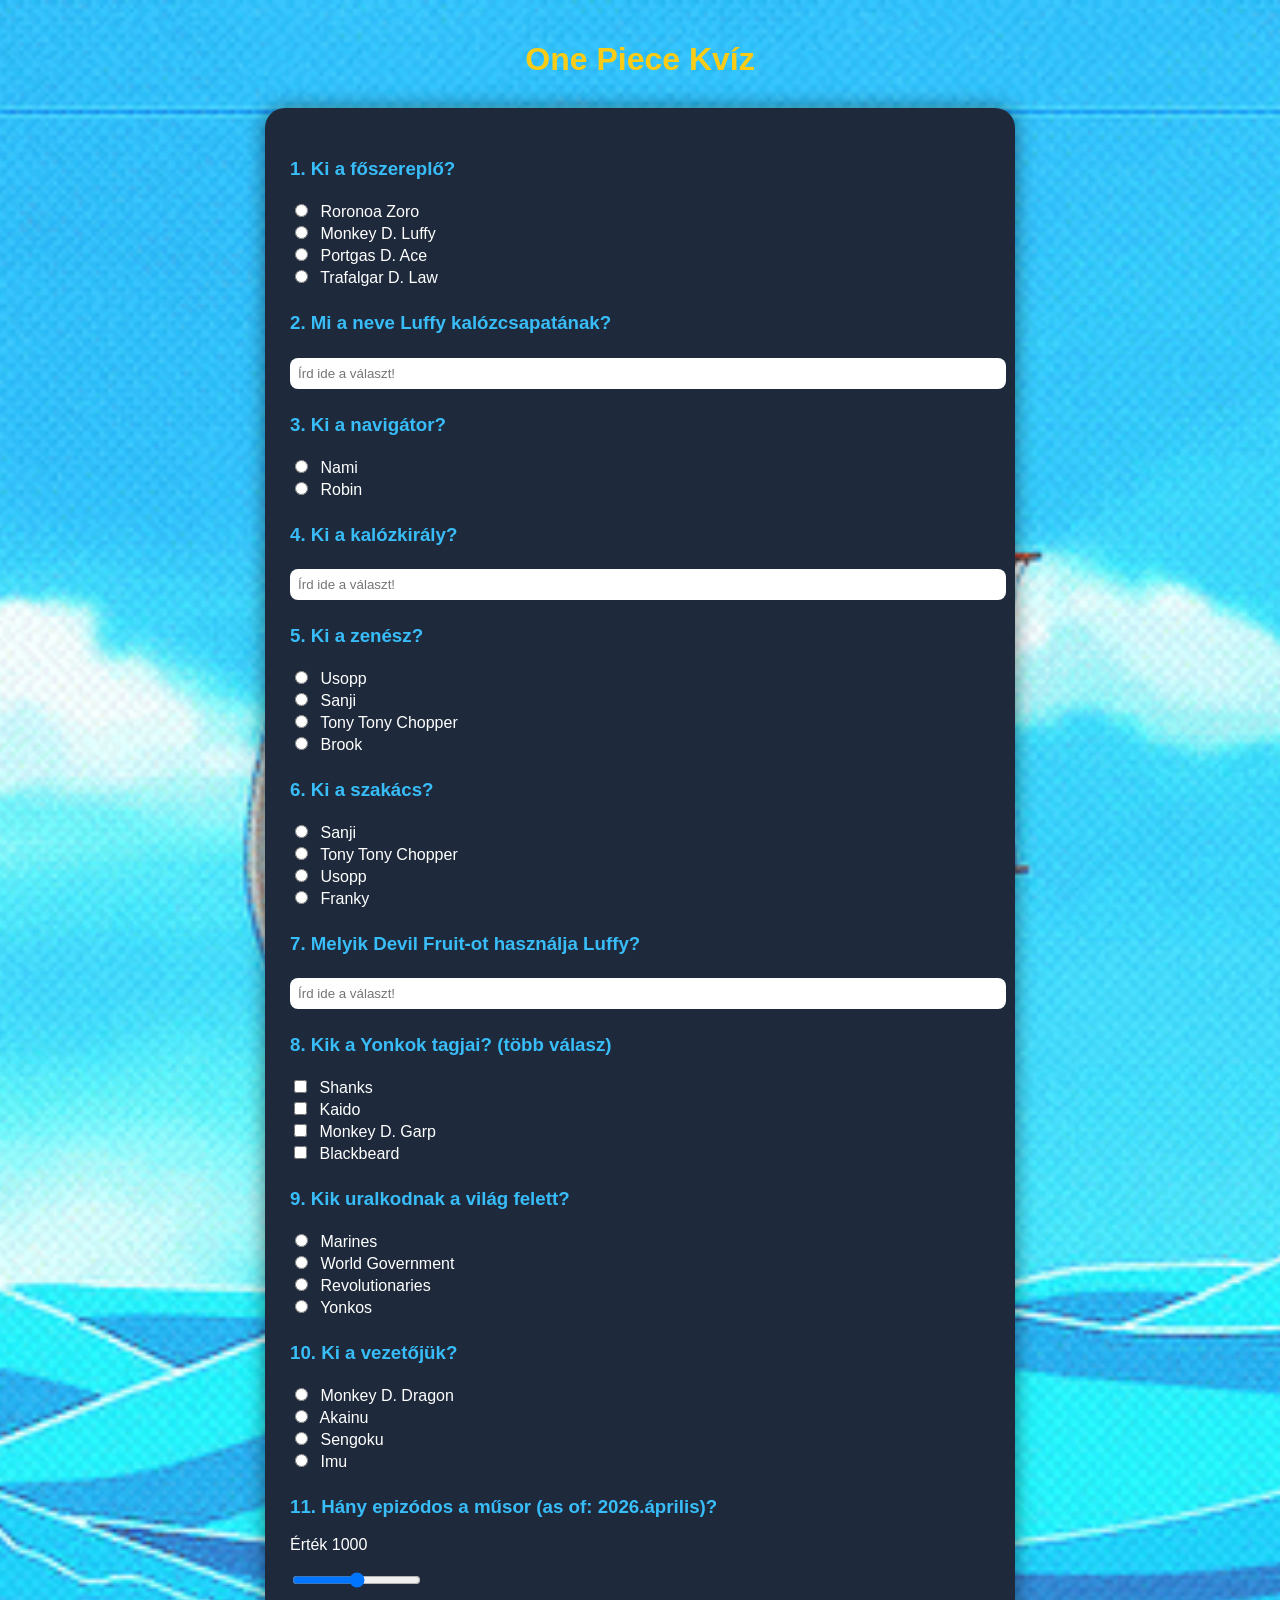
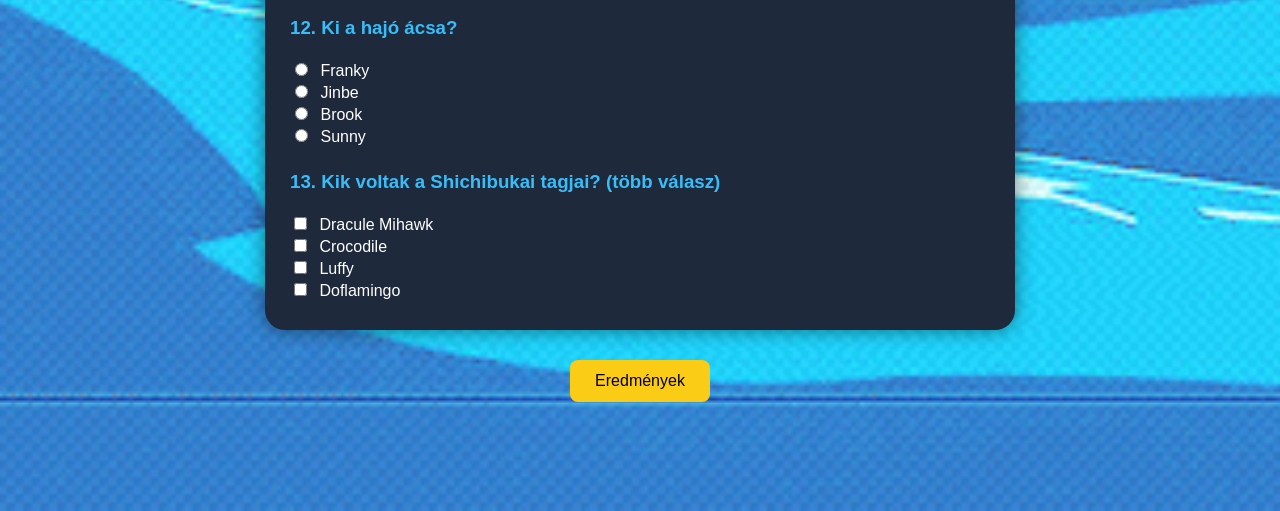
==== commit 9e87302e: "as" ====
--- a/index.html
+++ b/index.html
@@ -118,6 +118,8 @@
     <h3>11. Hány epizódos a műsor (as of: 2026.április)?</h3>
             <p>Érték <output id="value">0</output></p>
             <input type="range" id="epizodok" name="tizenegy" min="0" max="2000">
+            <div id="visszajelzes11"></div>
+
     <h3>12. Ki a hajó ácsa?</h3>
             <input type="radio" id="franky" name="tizenkettedik" value="franky">
             <label for="franky">Franky</label> <br>
@@ -130,6 +132,7 @@
 
             <input type="radio" id="sunny" name="tizenkettedik" value="sunny">
             <label for="sunny">Sunny</label> <br>
+            <div id="visszajelzes12"></div>
 
     <h3>13. Kik voltak a Shichibukai tagjai? (több válasz)</h3>
             <input type="checkbox" id="mihawk" name="tizenharmadik" value="mihawk">
@@ -143,6 +146,7 @@
 
             <input type="checkbox" id="doflamingo" name="tizenharmadik" value="doflamingo">
             <label for="doflamingo">Doflamingo</label> <br>
+            <div id="visszajelzes13"></div>
 
     </form>
     <button type="button" onclick="checkQuiz()">Eredmények</button>
